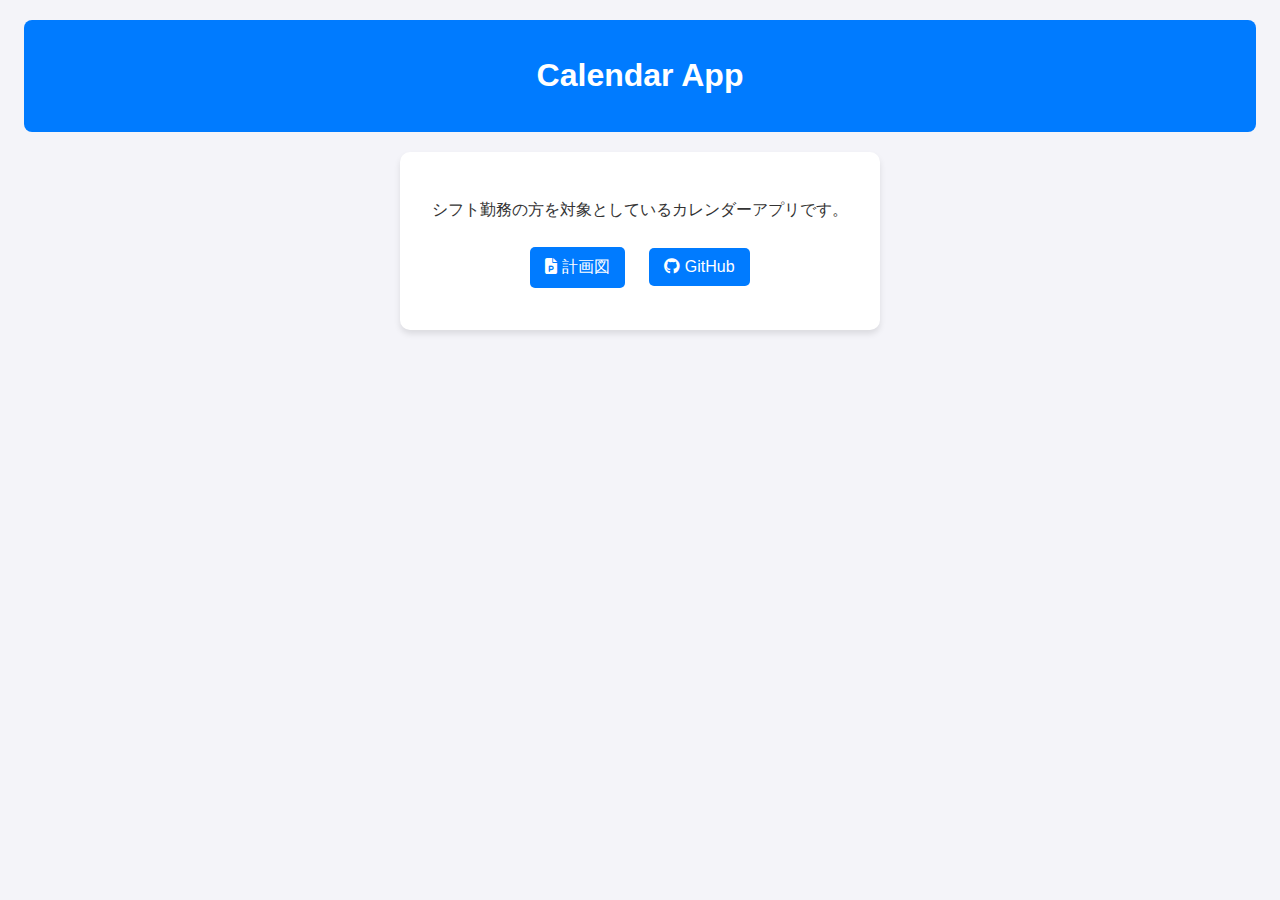
==== calendar_app.html @ dbb6e90c "デザインを統一化" ====
<!DOCTYPE html>
<html lang="ja">
<head>
  <meta charset="UTF-8">
  <meta name="viewport" content="width=device-width, initial-scale=1.0">
  <title>Calendar App</title>
  <link rel="stylesheet" href="https://cdnjs.cloudflare.com/ajax/libs/font-awesome/6.4.2/css/all.min.css">
  <style>
    body {
      font-family: 'Arial', sans-serif;
      margin: 0;
      padding: 20px; /* bodyにパディングを追加 */
      display: flex;
      flex-direction: column;
      align-items: center;
      justify-content: flex-start; /* 上に寄せる */
      background-color: #f4f4f9;
      color: #333;
    }
    header {
      background: #007BFF;
      color: white;
      padding: 1rem;
      text-align: center;
      width: 100%;
      max-width: 1200px; /* headerの幅を最大1200pxに制限 */
      margin: 0 auto; /* 中央揃え */
      border-radius: 8px; /* 角を丸くする */
    }
    .container {
      background: white;
      padding: 2rem;
      border-radius: 10px;
      box-shadow: 0 4px 6px rgba(0, 0, 0, 0.1);
      text-align: center;
      max-width: 500px;
      margin-top: 20px; /* 上に余白を追加 */
    }
    a {
      display: inline-block;
      margin: 10px;
      padding: 10px 15px;
      text-decoration: none;
      color: white;
      background: #007BFF;
      border-radius: 5px;
      transition: background 0.3s ease;
    }
    a:hover {
      background: #0056b3;
    }
    img {
      max-width: 100%; /* 親要素に合わせて画像サイズを縮小 */
      height: auto; /* 高さは自動調整 */
      border-radius: 8px; /* 画像の角を丸くする */
      margin-bottom: 20px; /* 画像の下にスペースを追加 */
    }
  </style>
</head>
<body>
  <header>
    <h1>Calendar App</h1>
  </header>
  <div class="container">
    <p>シフト勤務の方を対象としているカレンダーアプリです。</p>
    <a href="https://docs.google.com/presentation/d/16PVc78RvIrW3CoOe5SDviOqZW3rrVuTRwyls7uJBTTw/edit?usp=sharing" target="_blank">
      <i class="fa-solid fa-file-powerpoint"></i> 計画図
    </a>
    <a href="https://github.com/hkhb/calendar_app" target="_blank">
      <i class="fa-brands fa-github"></i> GitHub
    </a>
  </div>
</body>
</html>
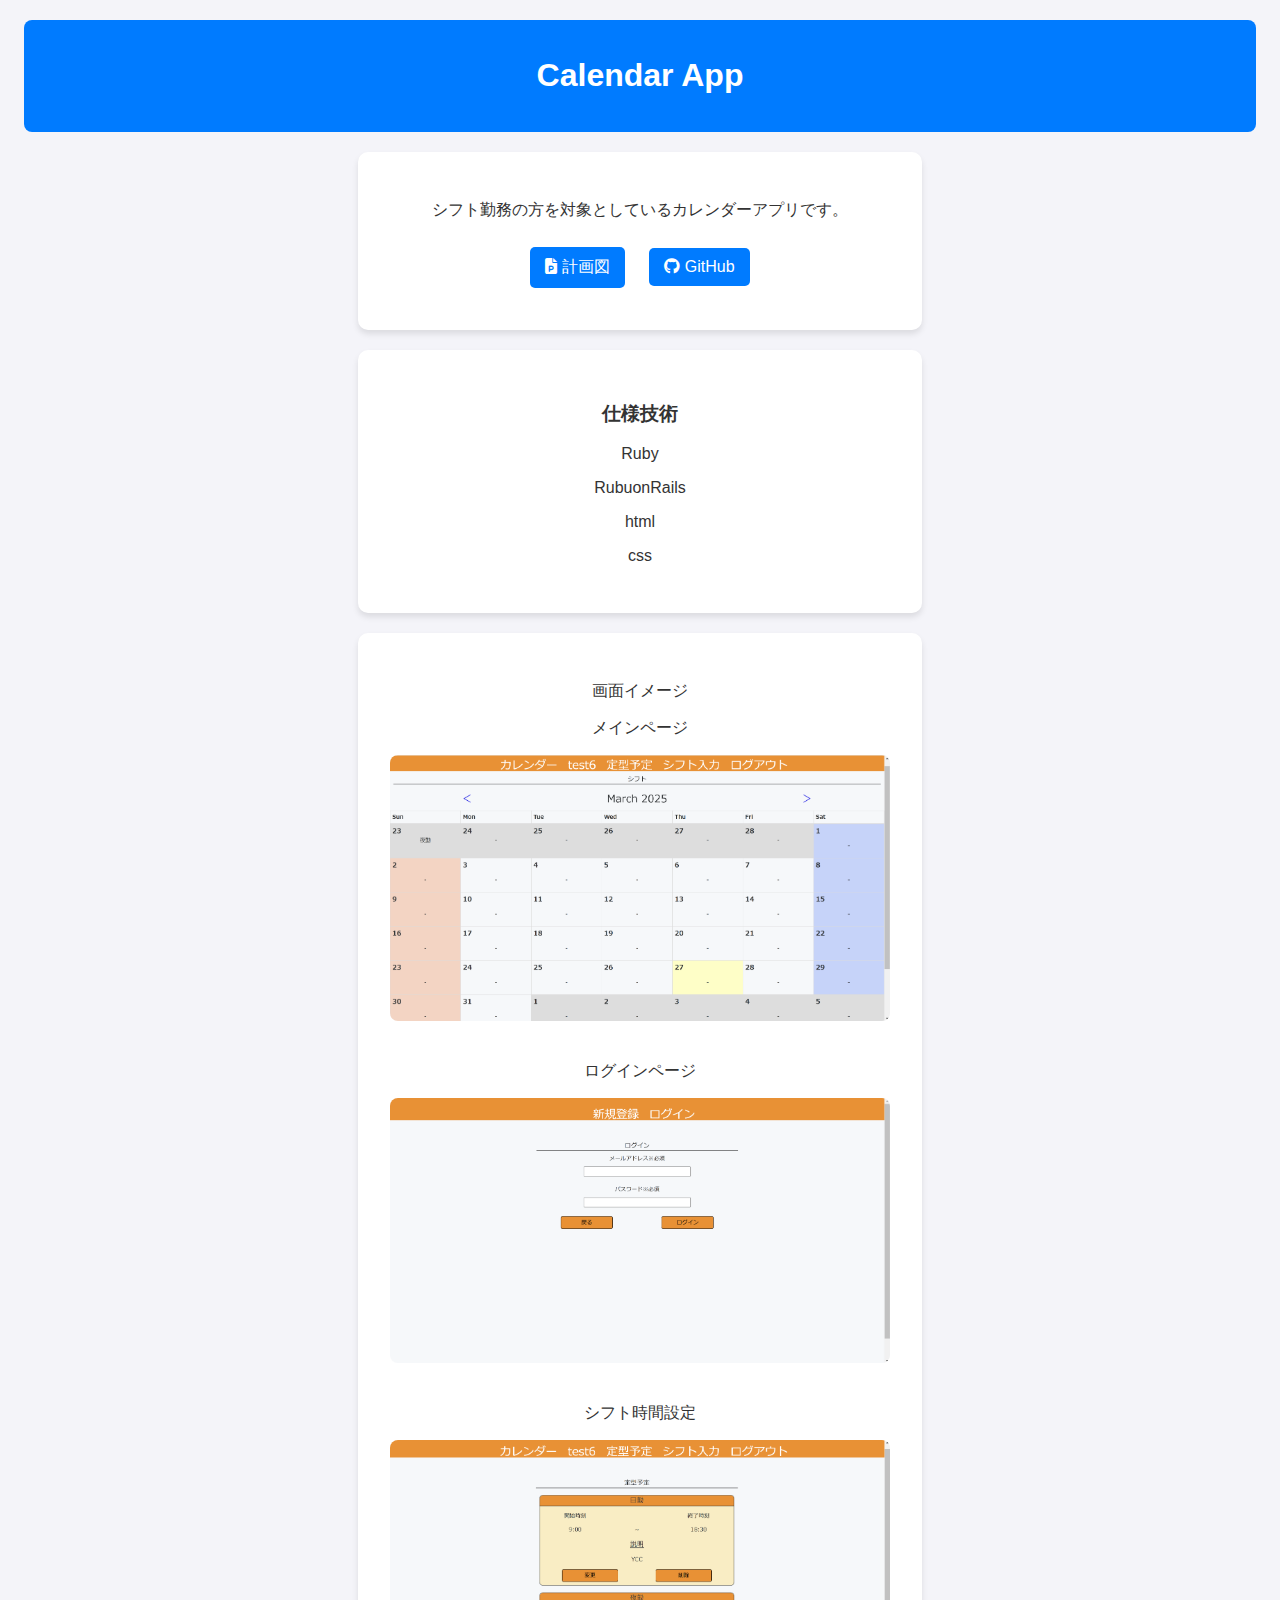
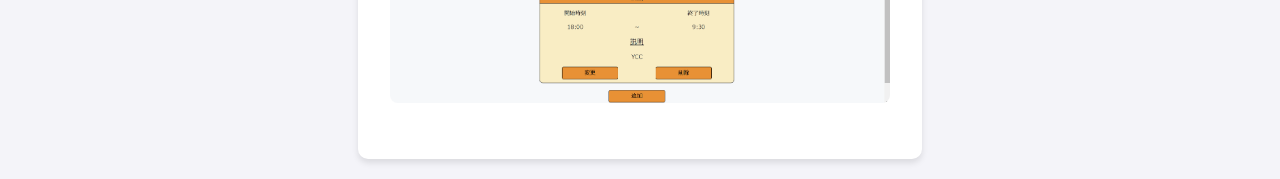
==== commit 91fbbac5: "calender_appの作成" ====
--- a/calendar_app.html
+++ b/calendar_app.html
@@ -33,7 +33,7 @@
       border-radius: 10px;
       box-shadow: 0 4px 6px rgba(0, 0, 0, 0.1);
       text-align: center;
-      max-width: 500px;
+      width: 500px;
       margin-top: 20px; /* 上に余白を追加 */
     }
     a {
@@ -70,5 +70,21 @@
       <i class="fa-brands fa-github"></i> GitHub
     </a>
   </div>
+  <div class="container">
+    <h3>仕様技術</h3>
+    <p>Ruby</p>
+    <p>RubuonRails</p>
+    <p>html</p>
+    <p>css</p>
+  </div>
+  <div class="container">
+    <p>画面イメージ</p>
+    <p>メインページ</p>
+    <img src="image/calendar_app_main.png" alt="メインページ">
+    <p>ログインページ</p>
+    <img src="image/calendar_app_login.png" alt="ログインページ">
+    <p>シフト時間設定</p>
+    <img src="image/calendar_app_rssetting.png" alt="定型予定設定ページ">
+  </div>
 </body>
 </html>
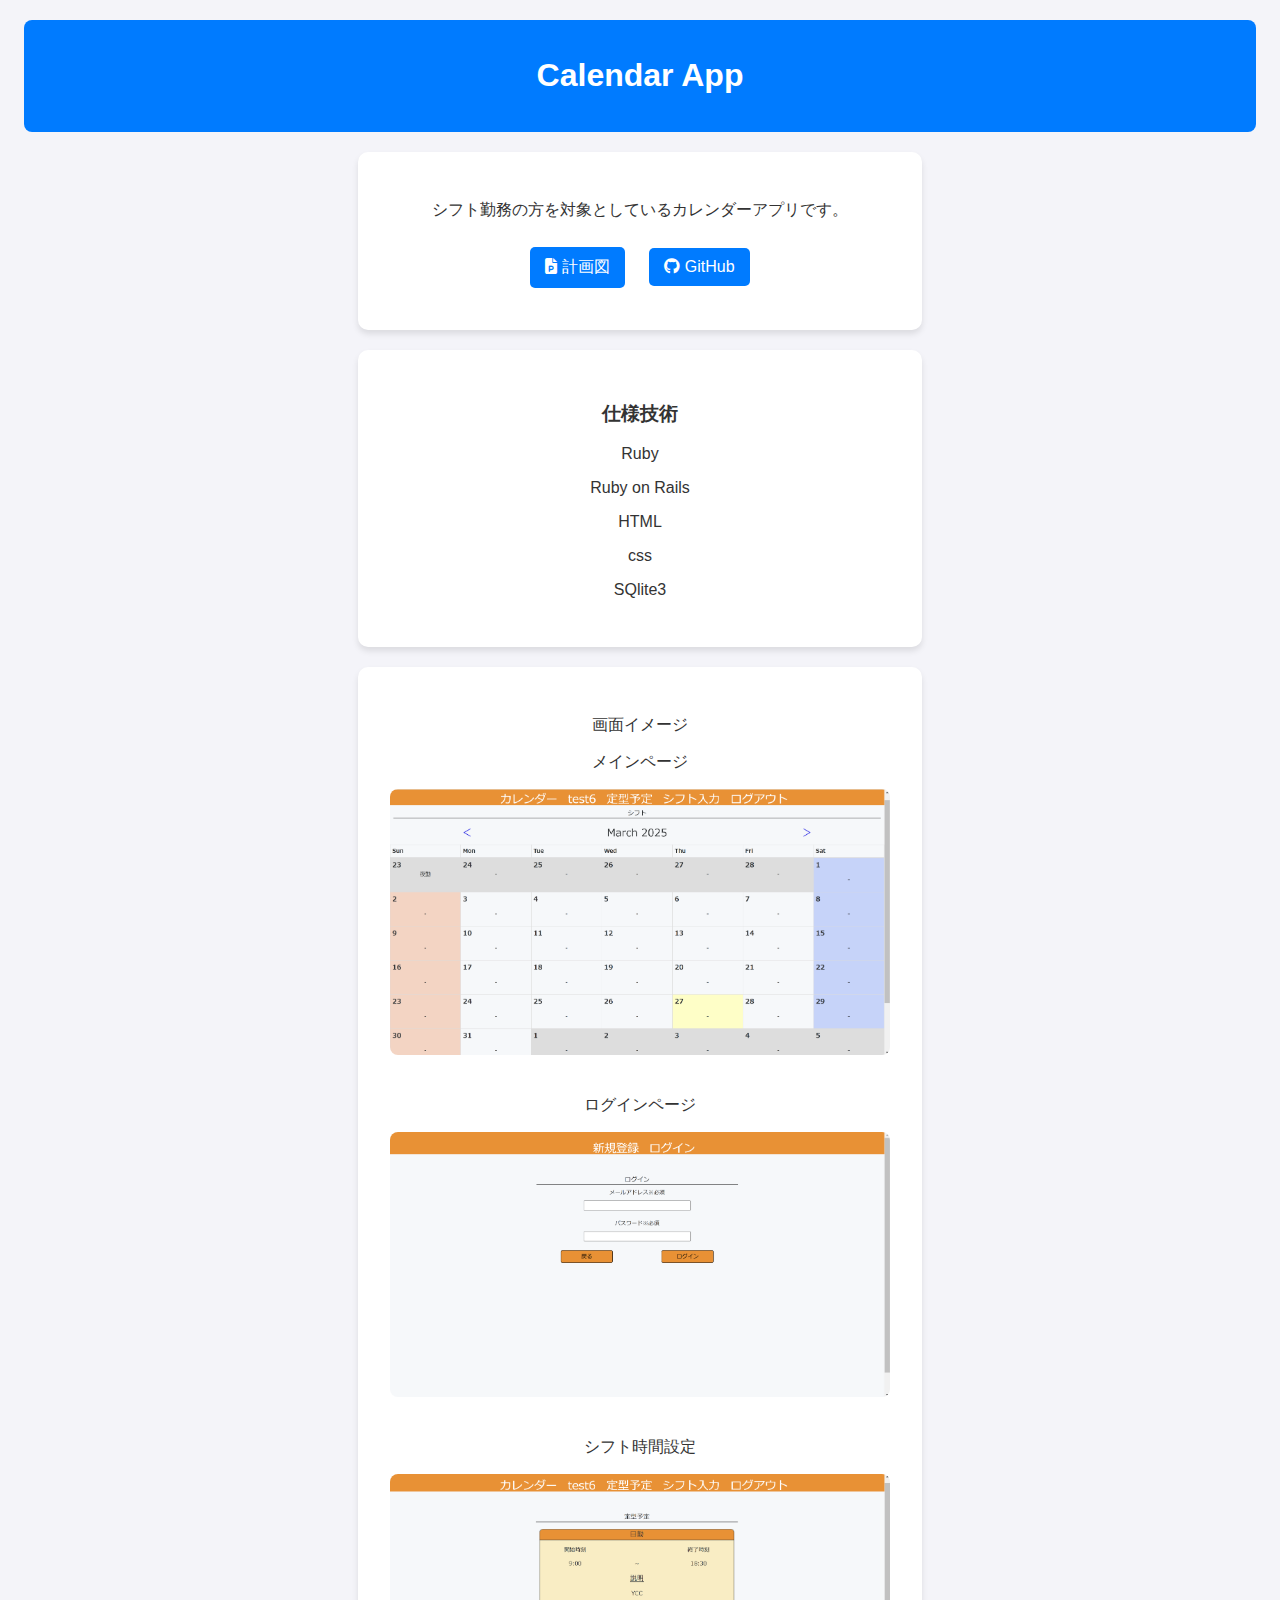
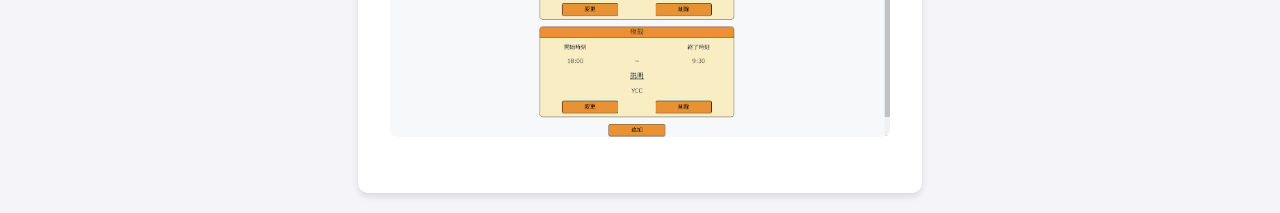
==== commit cc00dd28: "calendar_appの編集" ====
--- a/calendar_app.html
+++ b/calendar_app.html
@@ -73,9 +73,10 @@
   <div class="container">
     <h3>仕様技術</h3>
     <p>Ruby</p>
-    <p>RubuonRails</p>
-    <p>html</p>
+    <p>Ruby on Rails</p>
+    <p>HTML</p>
     <p>css</p>
+    <p>SQlite3</p>
   </div>
   <div class="container">
     <p>画面イメージ</p>
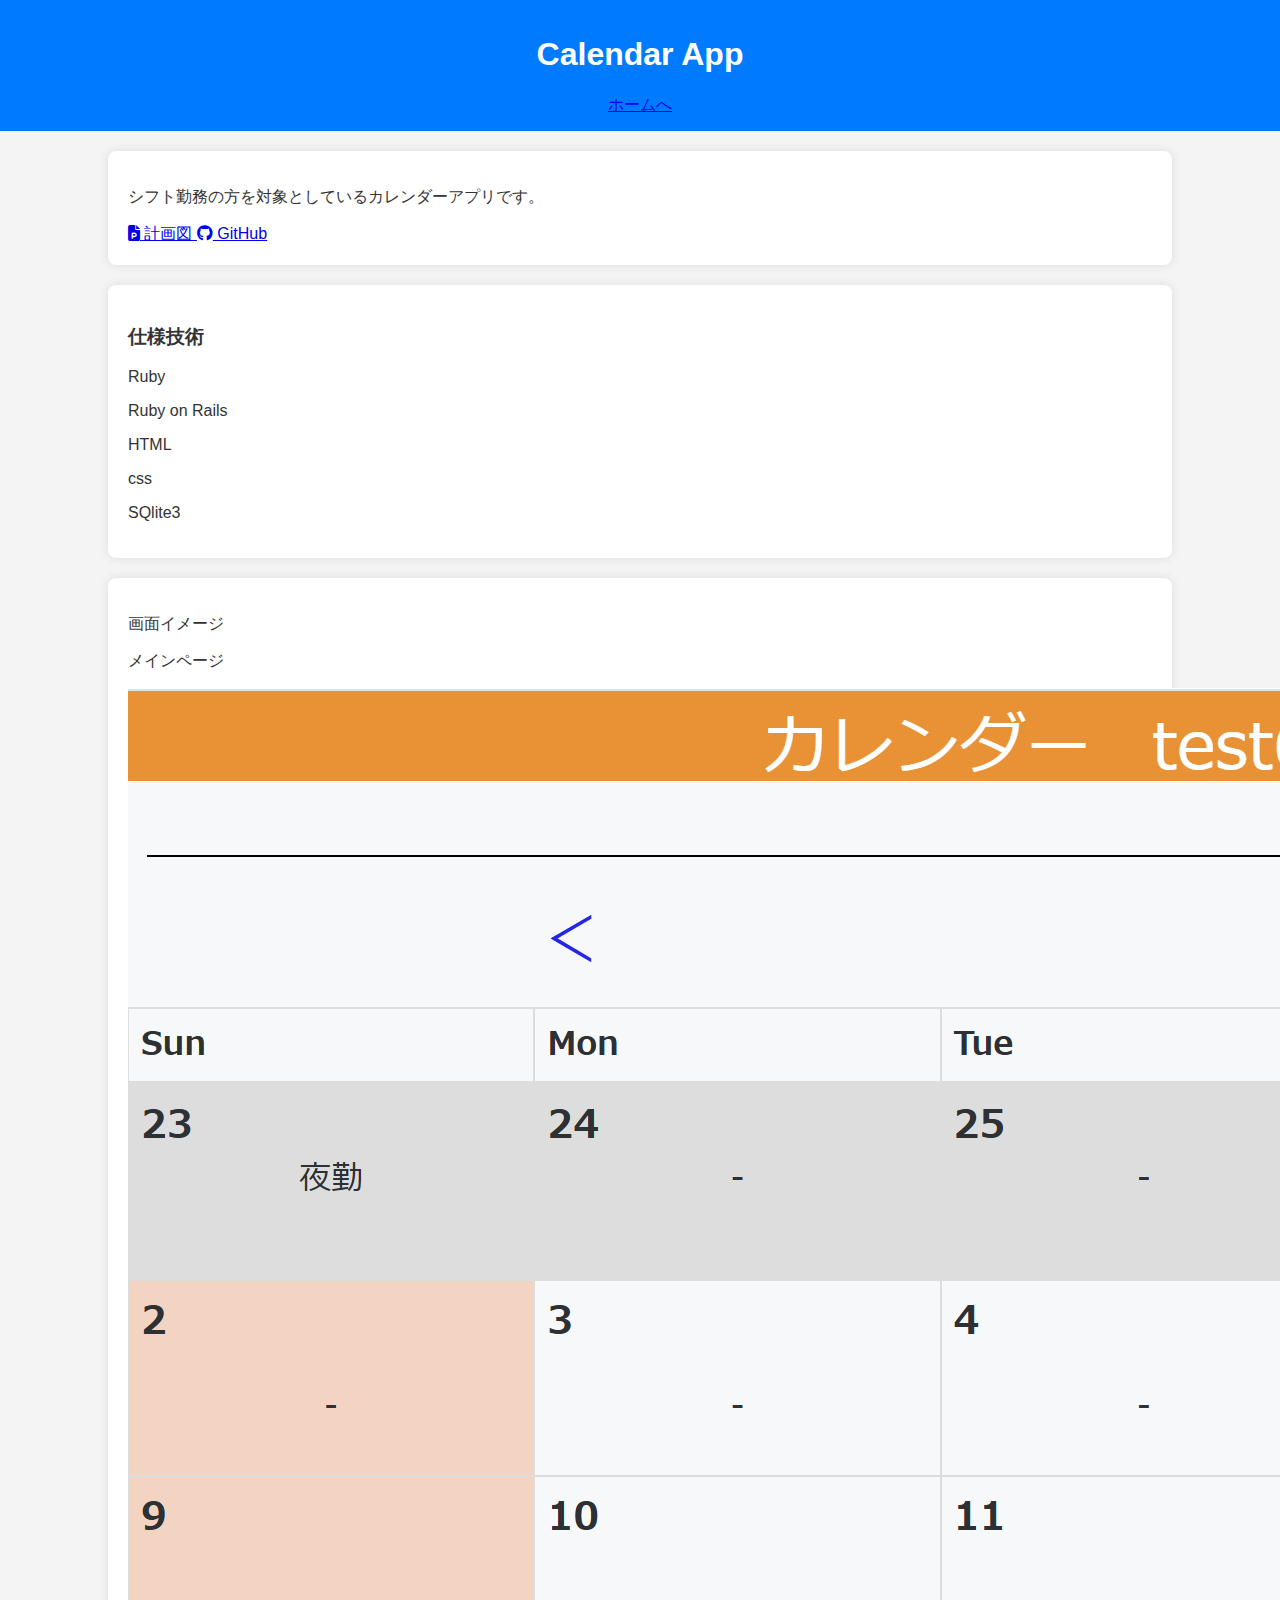
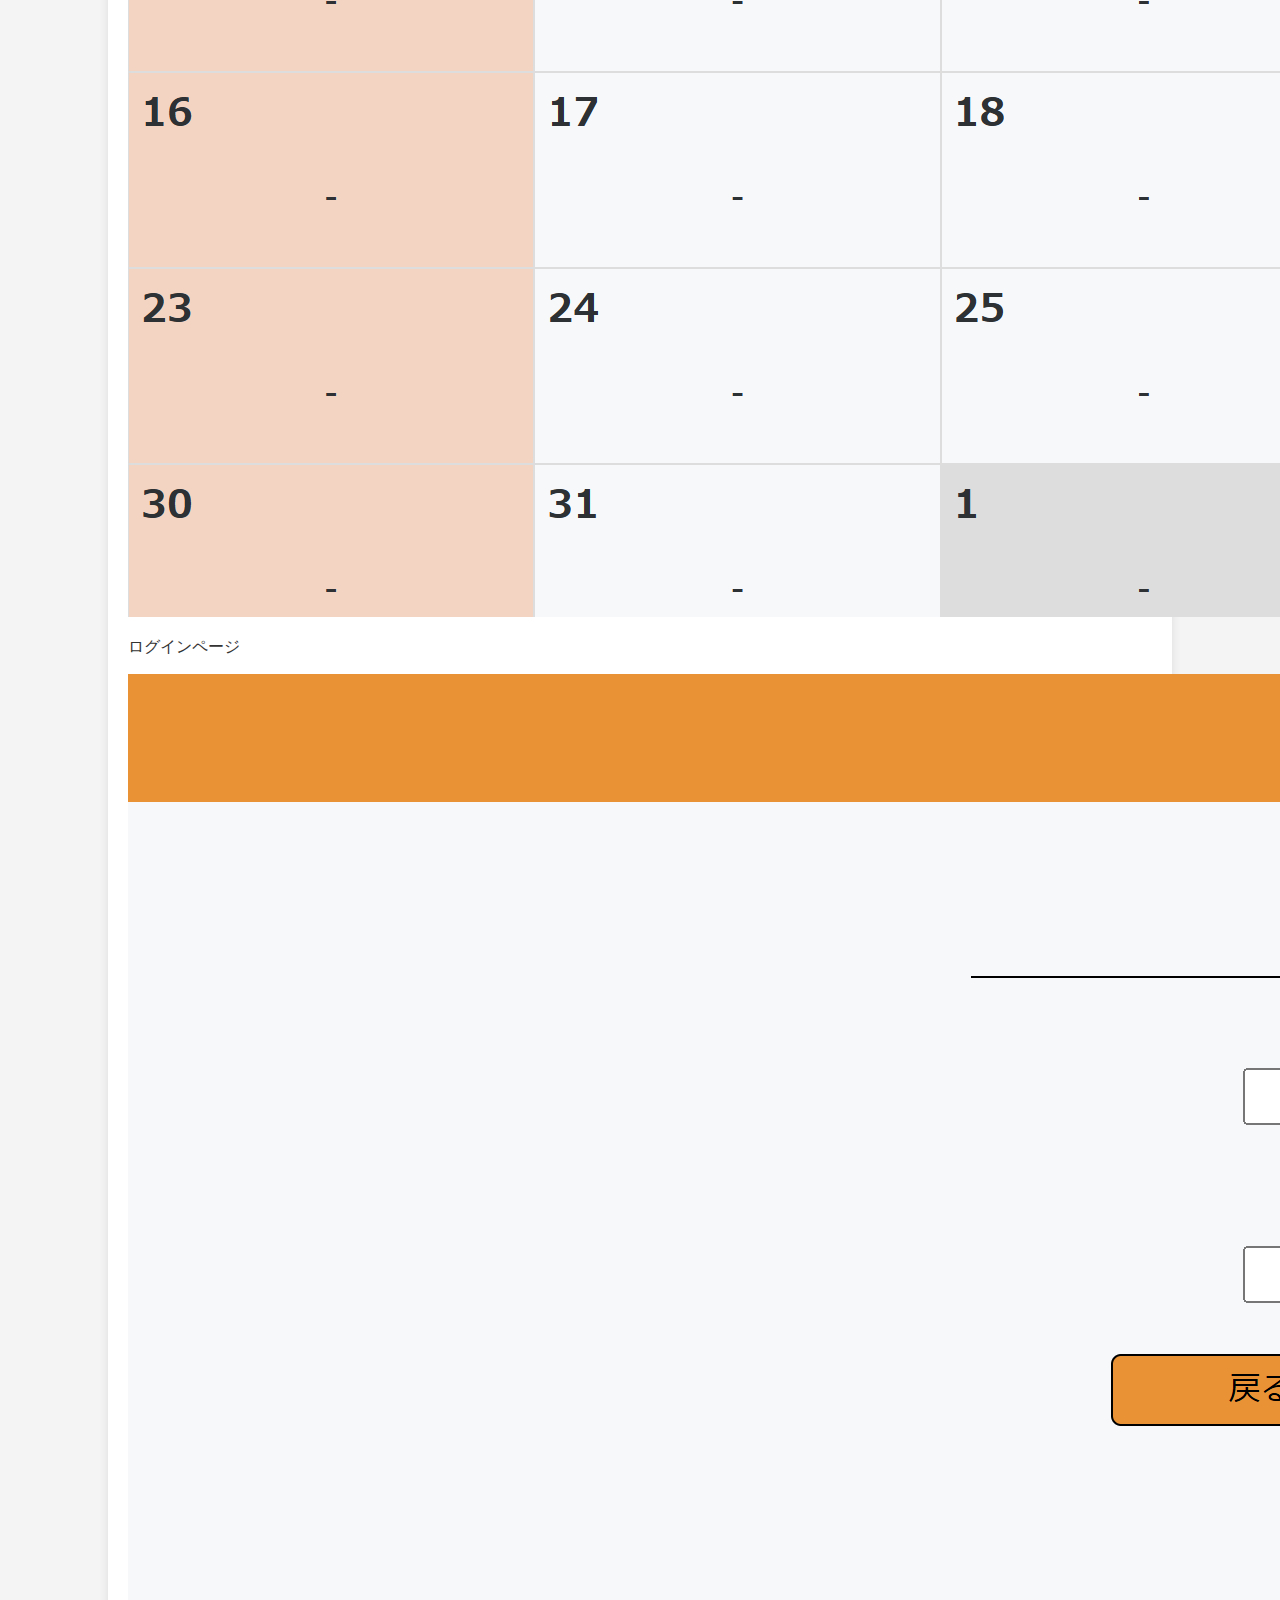
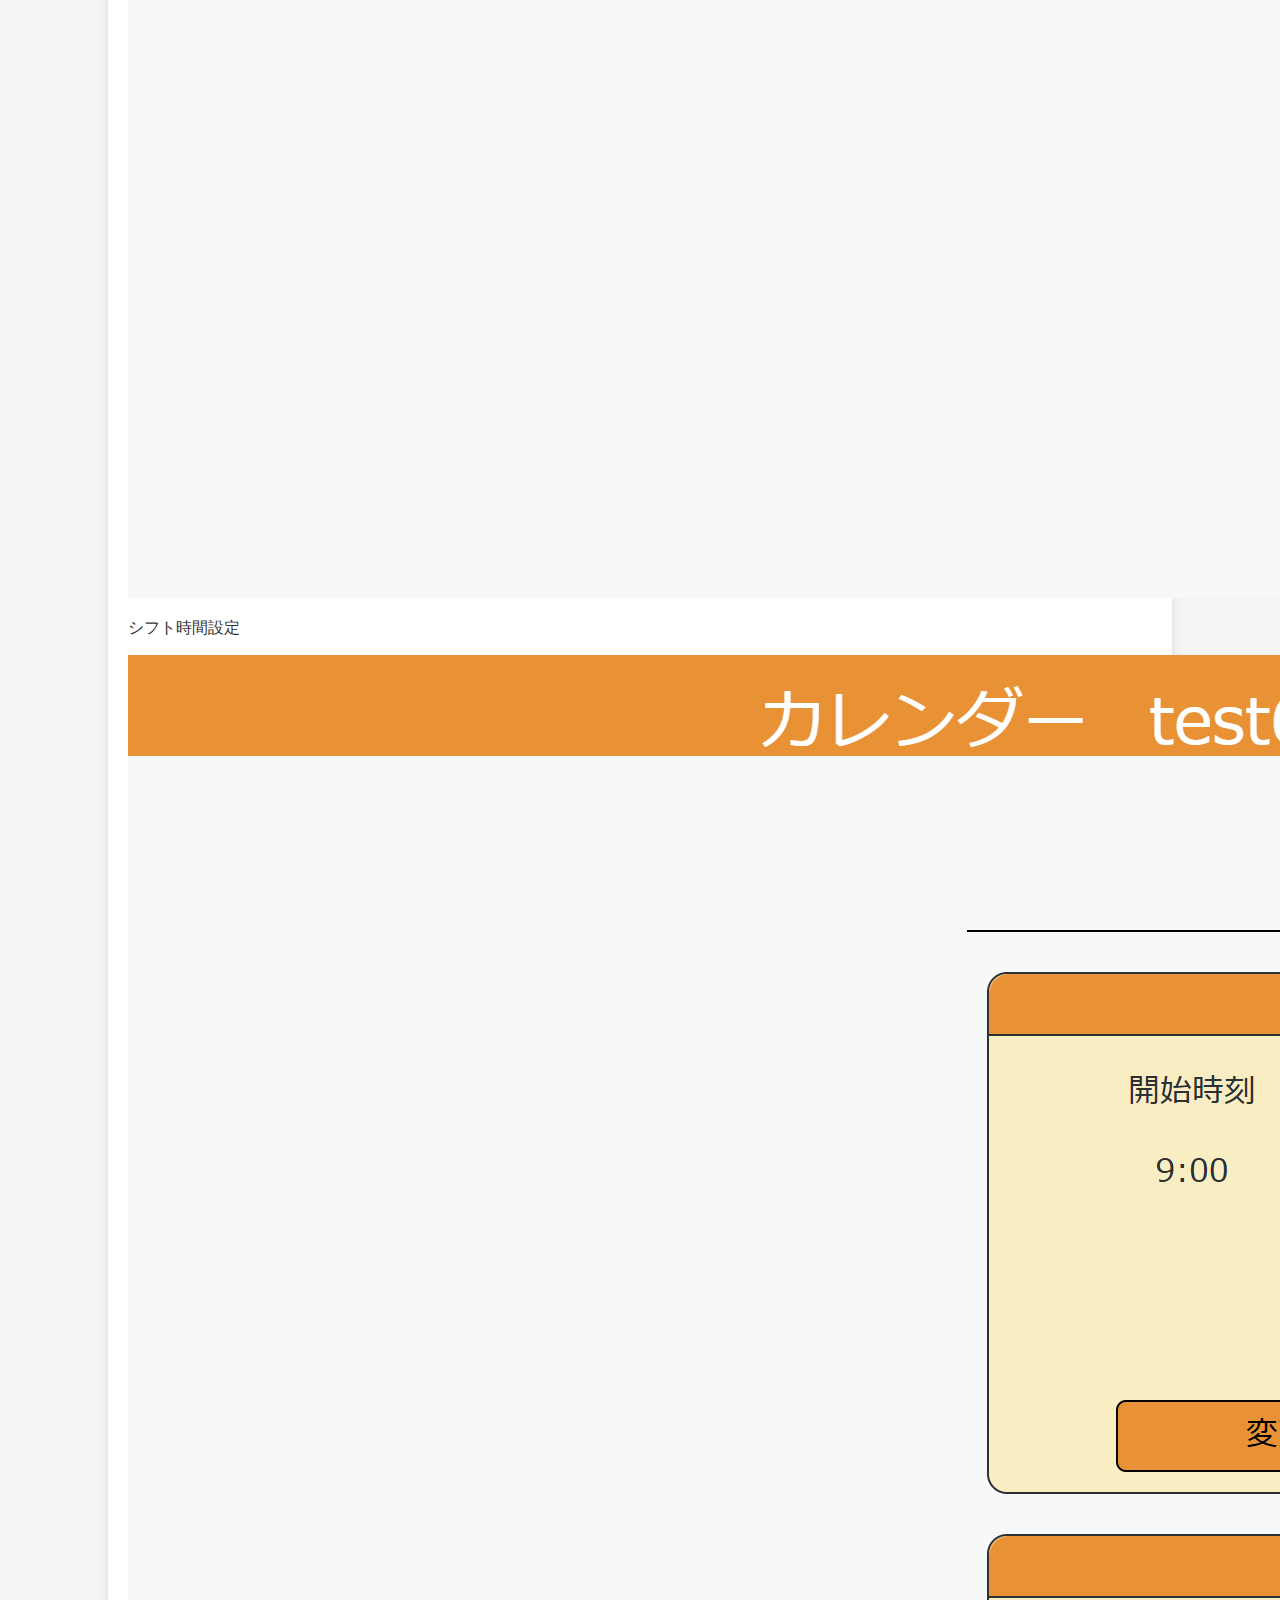
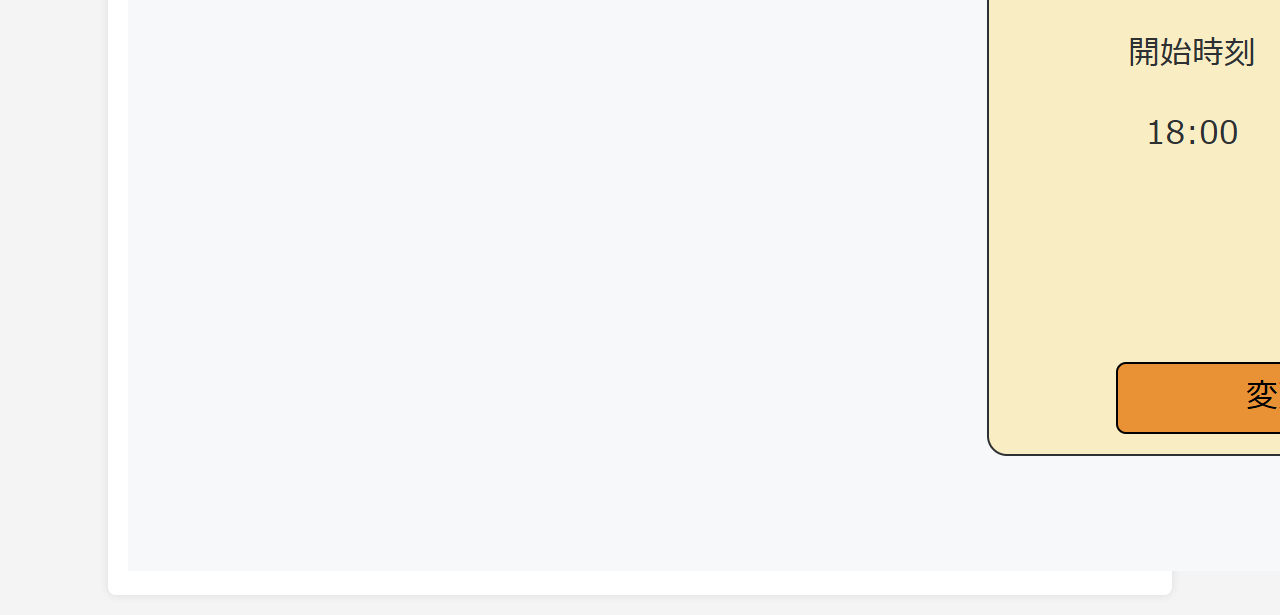
==== commit 7a5aa542: "ホーム画面のリンク追加とcssの分離" ====
--- a/calendar_app.html
+++ b/calendar_app.html
@@ -5,61 +5,14 @@
   <meta name="viewport" content="width=device-width, initial-scale=1.0">
   <title>Calendar App</title>
   <link rel="stylesheet" href="https://cdnjs.cloudflare.com/ajax/libs/font-awesome/6.4.2/css/all.min.css">
-  <style>
-    body {
-      font-family: 'Arial', sans-serif;
-      margin: 0;
-      padding: 20px; /* bodyにパディングを追加 */
-      display: flex;
-      flex-direction: column;
-      align-items: center;
-      justify-content: flex-start; /* 上に寄せる */
-      background-color: #f4f4f9;
-      color: #333;
-    }
-    header {
-      background: #007BFF;
-      color: white;
-      padding: 1rem;
-      text-align: center;
-      width: 100%;
-      max-width: 1200px; /* headerの幅を最大1200pxに制限 */
-      margin: 0 auto; /* 中央揃え */
-      border-radius: 8px; /* 角を丸くする */
-    }
-    .container {
-      background: white;
-      padding: 2rem;
-      border-radius: 10px;
-      box-shadow: 0 4px 6px rgba(0, 0, 0, 0.1);
-      text-align: center;
-      width: 500px;
-      margin-top: 20px; /* 上に余白を追加 */
-    }
-    a {
-      display: inline-block;
-      margin: 10px;
-      padding: 10px 15px;
-      text-decoration: none;
-      color: white;
-      background: #007BFF;
-      border-radius: 5px;
-      transition: background 0.3s ease;
-    }
-    a:hover {
-      background: #0056b3;
-    }
-    img {
-      max-width: 100%; /* 親要素に合わせて画像サイズを縮小 */
-      height: auto; /* 高さは自動調整 */
-      border-radius: 8px; /* 画像の角を丸くする */
-      margin-bottom: 20px; /* 画像の下にスペースを追加 */
-    }
-  </style>
+  <link rel="stylesheet" href="assets/style.css">
 </head>
 <body>
   <header>
     <h1>Calendar App</h1>
+    <div>
+      <a href="index.html">ホームへ</a>
+    </div>
   </header>
   <div class="container">
     <p>シフト勤務の方を対象としているカレンダーアプリです。</p>
--- a/assets/style.css
+++ b/assets/style.css
@@ -0,0 +1,43 @@
+body {
+  font-family: Arial, sans-serif;
+  background-color: #f4f4f4;
+  color: #333;
+  margin: 0;
+  padding: 0;
+}
+header {
+  background: #007BFF;
+  color: white;
+  padding: 15px 0;
+  text-align: center;
+}
+nav a {
+  color: white;
+  margin: 0 15px;
+  text-decoration: none;
+}
+.container {
+  width: 80%;
+  margin: 20px auto;
+  background: white;
+  padding: 20px;
+  border-radius: 8px;
+  box-shadow: 0 0 10px rgba(0, 0, 0, 0.1);
+}
+.card {
+  background: #fff;
+  padding: 15px;
+  margin: 10px 0;
+  border-radius: 5px;
+  box-shadow: 0 0 5px rgba(0, 0, 0, 0.1);
+}
+.card h3 {
+  margin-bottom: 10px;
+}
+.workcard {
+  background: #fff;
+  padding: 15px;
+  margin: 10px 0;
+  border-radius: 5px;
+  box-shadow: 0 0 5px rgba(0, 0, 0, 0.1);
+}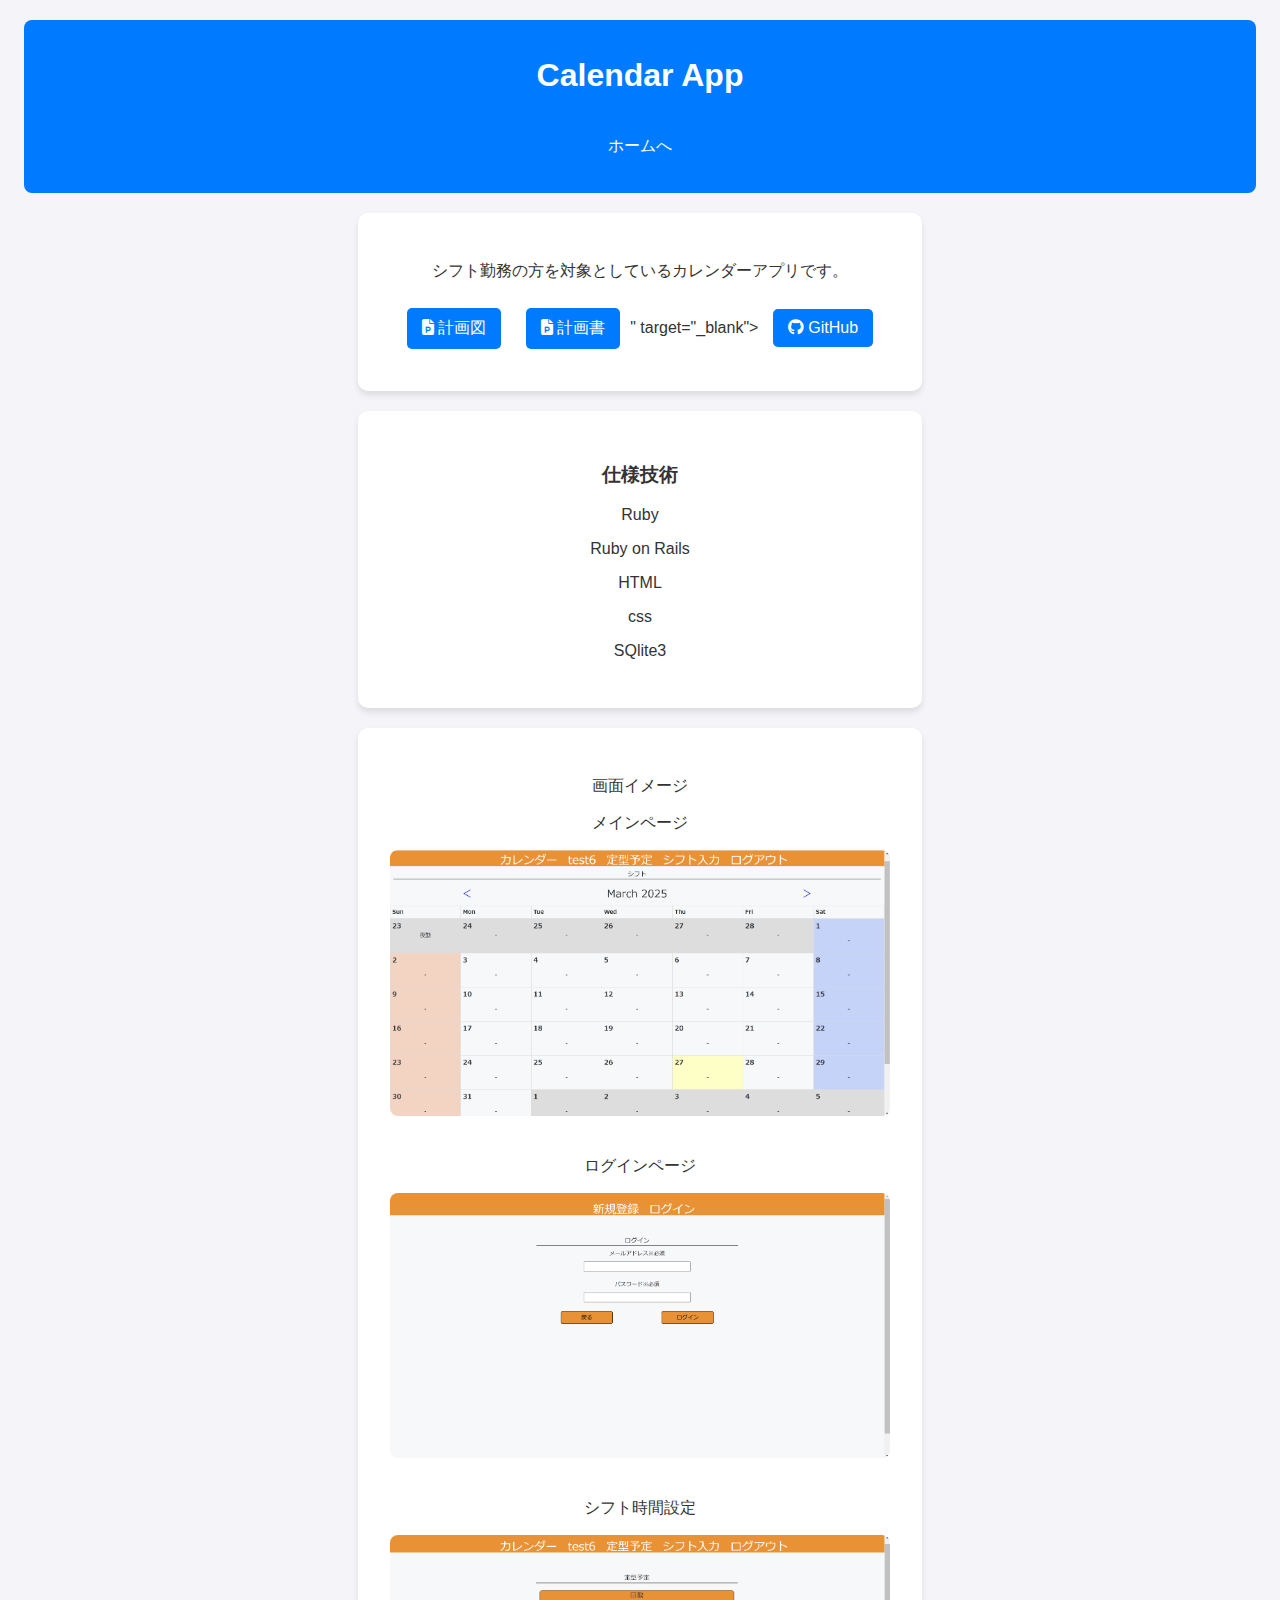
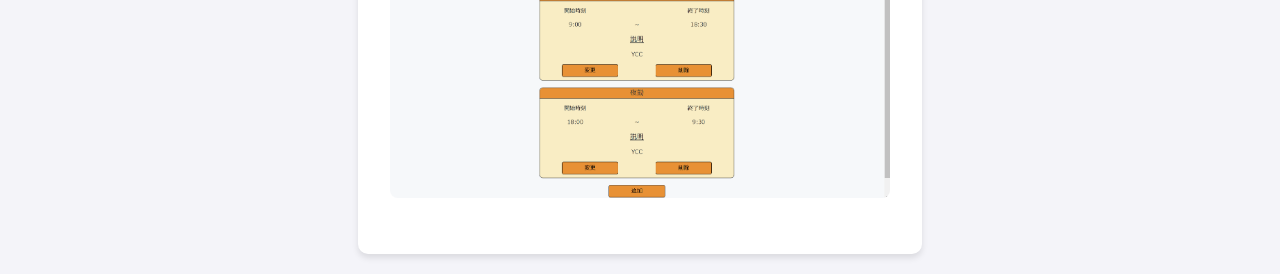
==== commit a843bf97: "計画書を追加" ====
--- a/calendar_app.html
+++ b/calendar_app.html
@@ -19,6 +19,9 @@
     <a href="https://docs.google.com/presentation/d/16PVc78RvIrW3CoOe5SDviOqZW3rrVuTRwyls7uJBTTw/edit?usp=sharing" target="_blank">
       <i class="fa-solid fa-file-powerpoint"></i> 計画図
     </a>
+    <a href="https://docs.google.com/document/d/18DbapEnZ9K6Ig3LYnkPNzrYRf7CGMKO1A3LVtVgr30k/edit?usp=sharing" target="_blank">
+      <i class="fa-solid fa-file-powerpoint"></i> 計画書
+    </a>" target="_blank">
     <a href="https://github.com/hkhb/calendar_app" target="_blank">
       <i class="fa-brands fa-github"></i> GitHub
     </a>
--- a/assets/style.css
+++ b/assets/style.css
@@ -1,43 +1,52 @@
 body {
-  font-family: Arial, sans-serif;
-  background-color: #f4f4f4;
+  font-family: 'Arial', sans-serif;
+  margin: 0;
+  padding: 20px; /* bodyにパディングを追加 */
+  display: flex;
+  flex-direction: column;
+  align-items: center;
+  justify-content: flex-start; /* 上に寄せる */
+  background-color: #f4f4f9;
   color: #333;
-  margin: 0;
-  padding: 0;
 }
 header {
   background: #007BFF;
   color: white;
-  padding: 15px 0;
+  padding: 1rem;
   text-align: center;
-}
-nav a {
-  color: white;
-  margin: 0 15px;
-  text-decoration: none;
+  width: 100%;
+  max-width: 1200px; /* headerの幅を最大1200pxに制限 */
+  margin: 0 auto; /* 中央揃え */
+  border-radius: 8px; /* 角を丸くする */
 }
 .container {
-  width: 80%;
-  margin: 20px auto;
   background: white;
-  padding: 20px;
-  border-radius: 8px;
-  box-shadow: 0 0 10px rgba(0, 0, 0, 0.1);
+  padding: 2rem;
+  border-radius: 10px;
+  box-shadow: 0 4px 6px rgba(0, 0, 0, 0.1);
+  text-align: center;
+  width: 500px;
+  margin-top: 20px; /* 上に余白を追加 */
 }
-.card {
-  background: #fff;
-  padding: 15px;
-  margin: 10px 0;
+a {
+  display: inline-block;
+  margin: 10px;
+  padding: 10px 15px;
+  text-decoration: none;
+  color: white;
+  background: #007BFF;
   border-radius: 5px;
-  box-shadow: 0 0 5px rgba(0, 0, 0, 0.1);
+  transition: background 0.3s ease;
 }
-.card h3 {
-  margin-bottom: 10px;
+a:hover {
+  background: #0056b3;
 }
-.workcard {
-  background: #fff;
-  padding: 15px;
-  margin: 10px 0;
-  border-radius: 5px;
-  box-shadow: 0 0 5px rgba(0, 0, 0, 0.1);
+img {
+  max-width: 100%; /* 親要素に合わせて画像サイズを縮小 */
+  height: auto; /* 高さは自動調整 */
+  border-radius: 8px; /* 画像の角を丸くする */
+  margin-bottom: 20px; /* 画像の下にスペースを追加 */
+}
+li {
+  text-align: left;
 }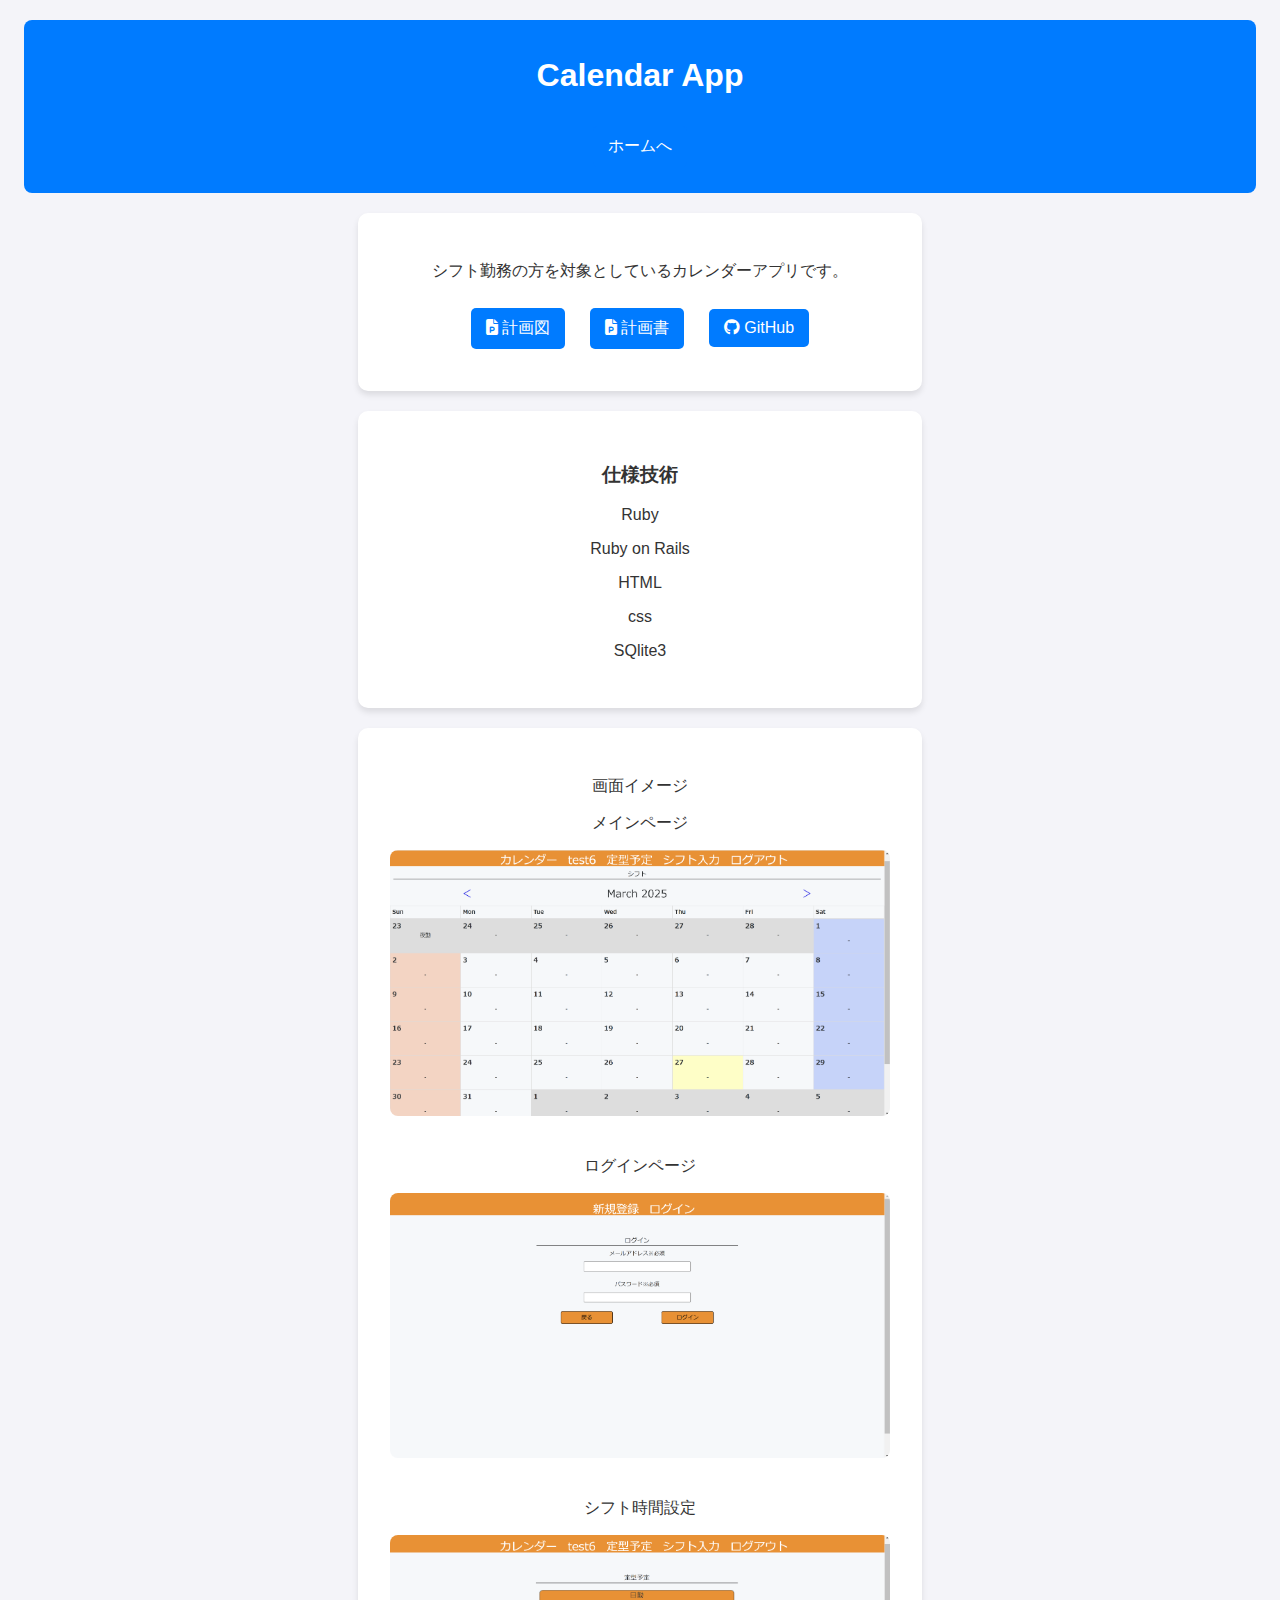
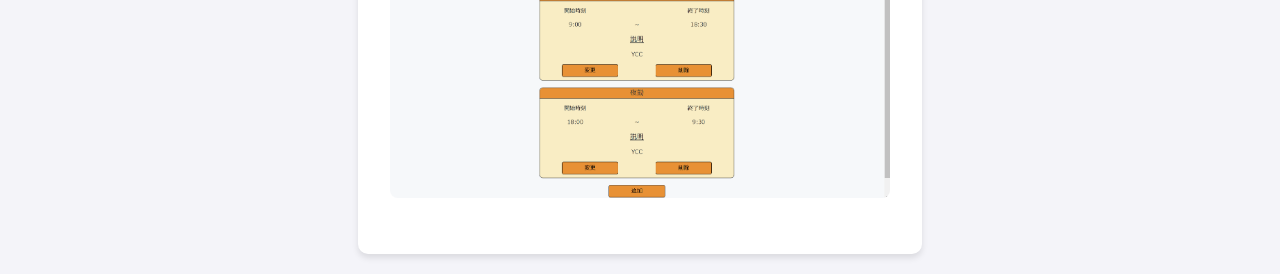
==== commit 61cdb004: "不要なものを削除" ====
--- a/calendar_app.html
+++ b/calendar_app.html
@@ -21,7 +21,7 @@
     </a>
     <a href="https://docs.google.com/document/d/18DbapEnZ9K6Ig3LYnkPNzrYRf7CGMKO1A3LVtVgr30k/edit?usp=sharing" target="_blank">
       <i class="fa-solid fa-file-powerpoint"></i> 計画書
-    </a>" target="_blank">
+    </a>
     <a href="https://github.com/hkhb/calendar_app" target="_blank">
       <i class="fa-brands fa-github"></i> GitHub
     </a>
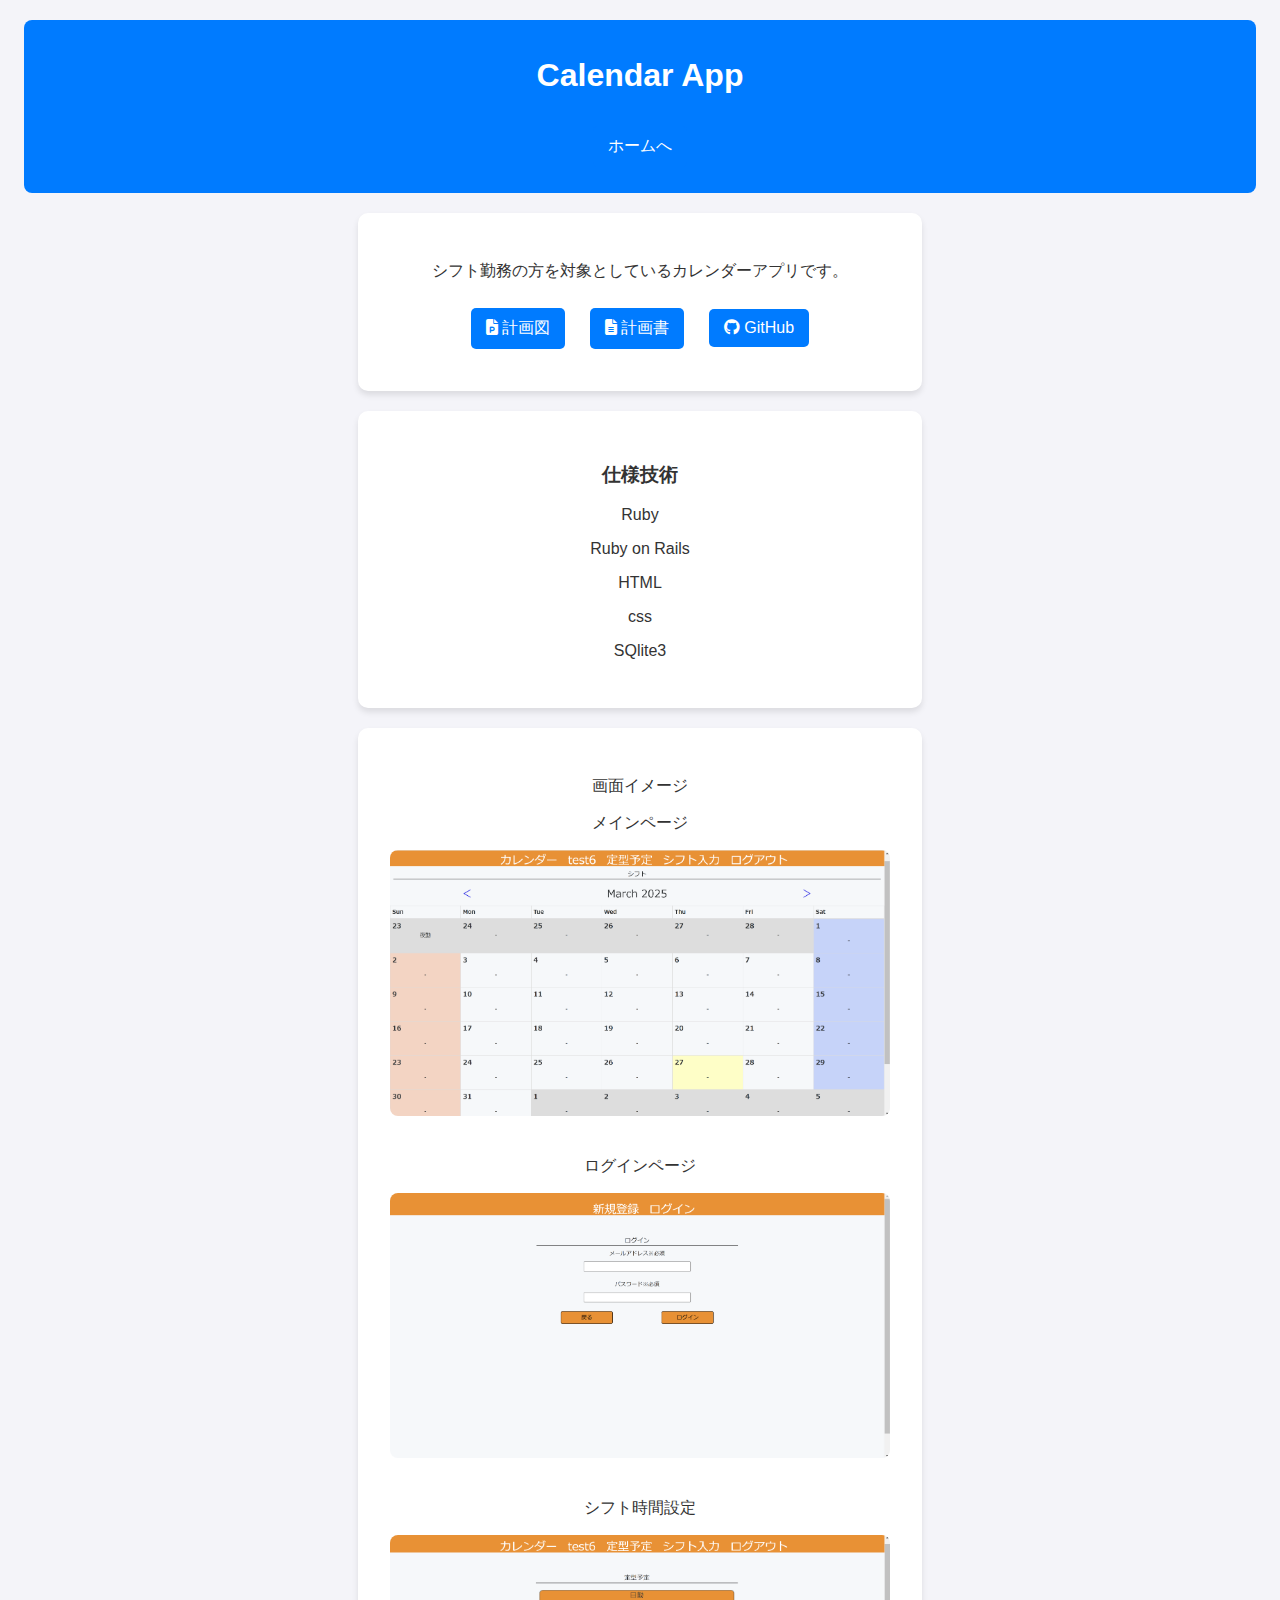
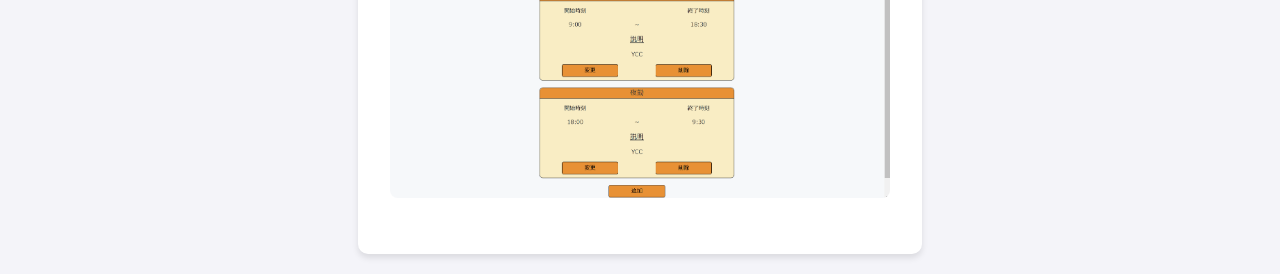
==== commit 3b14a291: "アイコンの追加" ====
--- a/calendar_app.html
+++ b/calendar_app.html
@@ -20,7 +20,7 @@
       <i class="fa-solid fa-file-powerpoint"></i> 計画図
     </a>
     <a href="https://docs.google.com/document/d/18DbapEnZ9K6Ig3LYnkPNzrYRf7CGMKO1A3LVtVgr30k/edit?usp=sharing" target="_blank">
-      <i class="fa-solid fa-file-powerpoint"></i> 計画書
+      <i class="fa-solid fa-file-text"></i> 計画書
     </a>
     <a href="https://github.com/hkhb/calendar_app" target="_blank">
       <i class="fa-brands fa-github"></i> GitHub
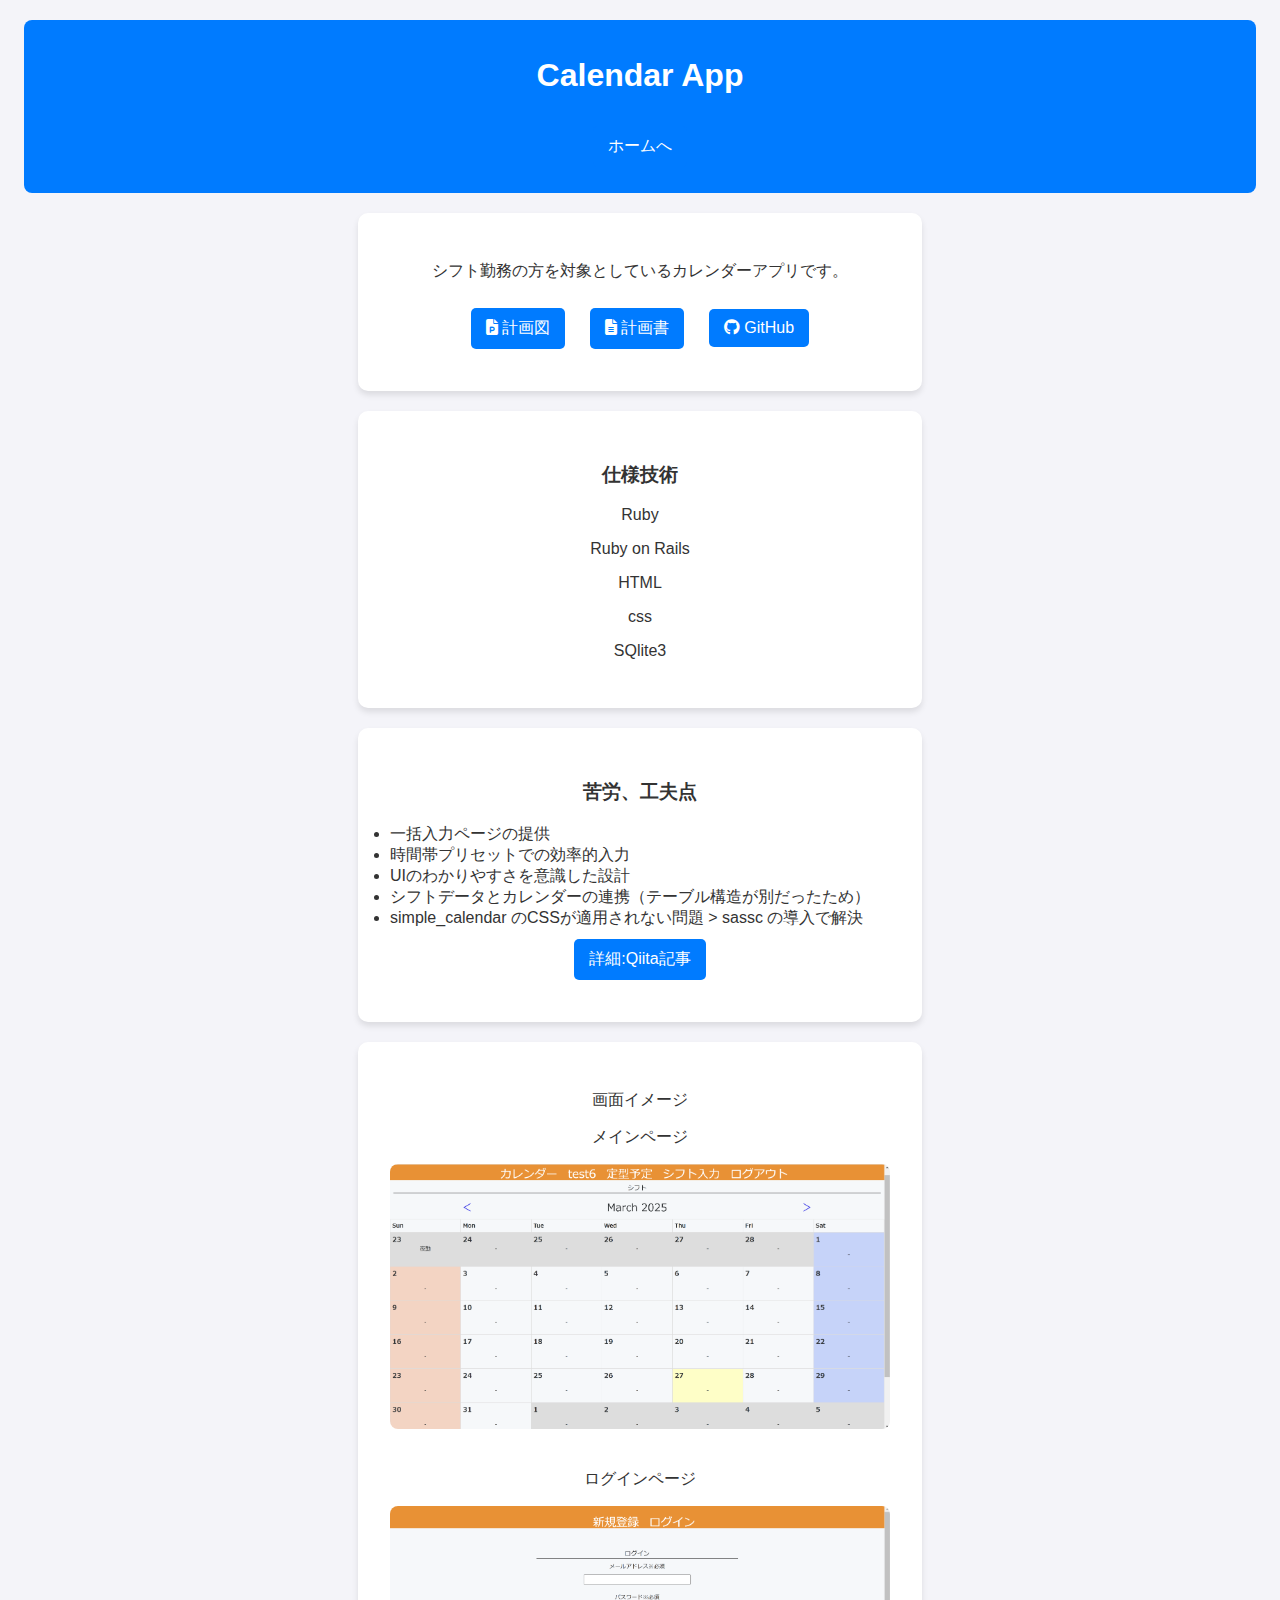
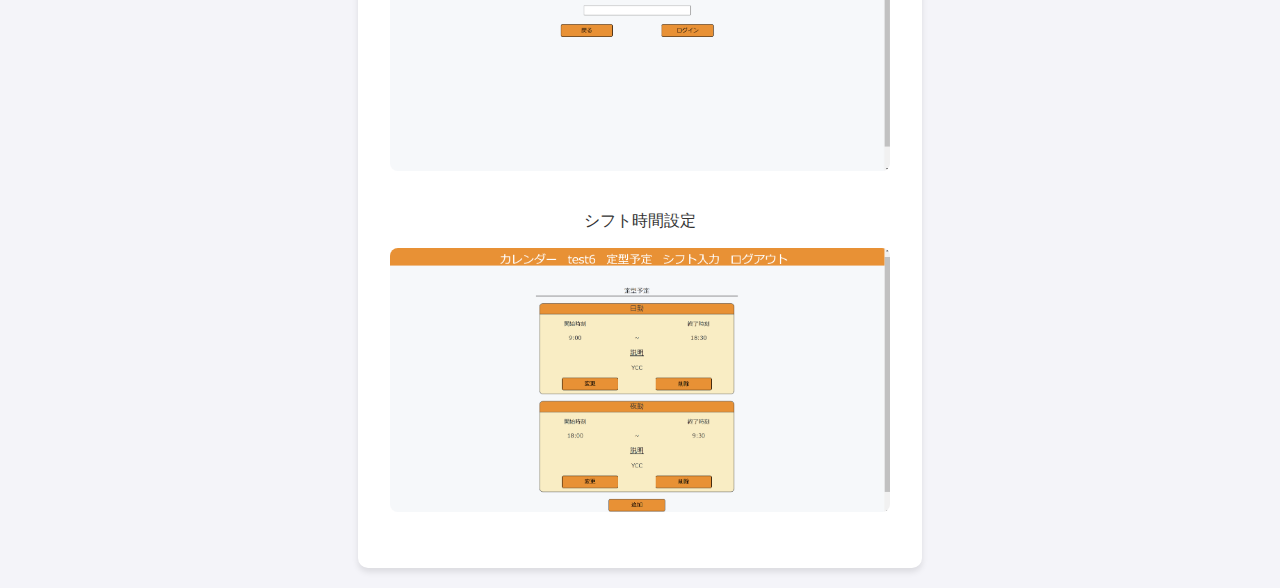
==== commit 56a232d0: "シフトカレンダーの苦労点追加" ====
--- a/calendar_app.html
+++ b/calendar_app.html
@@ -35,6 +35,15 @@
     <p>SQlite3</p>
   </div>
   <div class="container">
+    <h3>苦労、工夫点</h3>
+    <li>一括入力ページの提供</li>
+    <li>時間帯プリセットでの効率的入力</li>
+    <li>UIのわかりやすさを意識した設計</li>
+    <li>シフトデータとカレンダーの連携（テーブル構造が別だったため）</li>
+    <li>simple_calendar のCSSが適用されない問題 > sassc の導入で解決</li>
+    <a href="https://qiita.com/hkhb/items/efc5207112db75184358">詳細:Qiita記事</a>
+  </div>
+  <div class="container">
     <p>画面イメージ</p>
     <p>メインページ</p>
     <img src="image/calendar_app_main.png" alt="メインページ">
